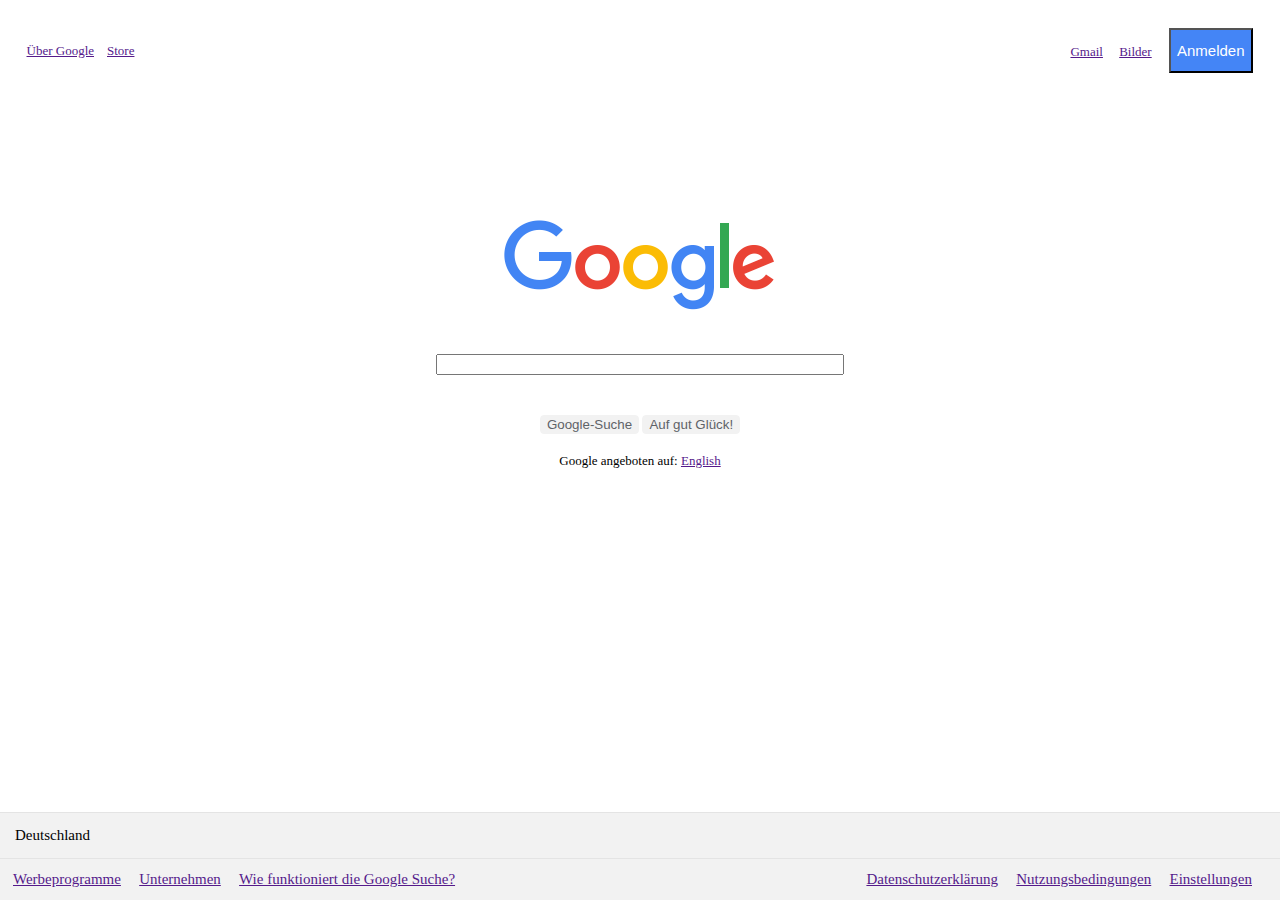
==== main.html @ 02e76c2a "Google homepage project first draft" ====
<!DOCTYPE html>
<head>
    <title>Google</title>
    <link rel="stylesheet" type="text/css" href="reset.css" media="screen"/>
    <link rel="stylesheet" type="text/css" href="stylesheet.css" media="screen"/>
</head>

<body>
    <header>
        <div id="top_bar">
            <div id="top_bar_left">
                <a href="" class="top_bar_left_element">Über Google</a>
                <a href="" class="top_bar_left_element">Store</a>
            </div>
            <div id="top_bar_right">
                <a href="" class="top_bar_right_element">Gmail</a>
                <a href="" class="top_bar_right_element">Bilder</a>
                <button type="button" id="sign_in_button" class="top_bar_right_element">Anmelden</button>
            </div>
        </div>
    </header>



    <div class="center">
        <img src="googlelogo.png" alt="The Google Logo" class="centered"><br>
        <input type="text" id="search_field" class="centered"><br>
        <div class="centered">
            <button type="button">Google-Suche</button>
            <button type="button">Auf gut Glück!</button>
        </div>
        <p class="centered">Google angeboten auf: <a href="">English</a></p>
    </div>

    <div id="bottom_bar">
        <div id="bottom_bar1">Deutschland</div>
        <div id="bottom_bar2">
            <div id="bottom_bar_left">
                <a href="">Werbeprogramme</a>
                <a href="">Unternehmen</a>
                <a href="">Wie funktioniert die Google Suche?</a>
            </div>
            <div id="bottom_bar_right">
                <a href="">Datenschutzerklärung</a>
                <a href="">Nutzungsbedingungen</a>
                <a href="">Einstellungen</a>
            </div>
        </div>
    </div>
</body>
---- stylesheet.css ----
p, a, div {
    font-size: small;
}





.centered {    
    margin: 20px;
}

.centered button {
    background-color: #f2f2f2;
    border: 1px solid #f2f2f2;
    border-radius: 4px;
    color: #5F6368;
}

#search_field {
    width: 80%;
}

#top_bar {
    display: flex;
    justify-content: space-between;
    padding: 20px;
}

#top_bar_left {
    display: flex;
    align-items: center;
}
s
#top_bar_right {
    display: flex;
    align-items: center;
}

.top_bar_right_element {
    margin: 0.5em;
}

.top_bar_left_element {
    margin: 0.5em;
}

#sign_in_button {
    background-color: #4485f6;
    color: white;
    font-size: 15px;
    height: 3em;
}

#bottom_bar {
    position: absolute;
    bottom: 0px;
    display: flex;
    flex-wrap: wrap;
    width: 100%;
    background-color: #f2f2f2;
}

#bottom_bar1 {
    width: 100%;
    padding: 1em;
    border-top: 1px solid #e4e4e4;
    font-size: 15px;
}

#bottom_bar2 {
    width: 100%;
    padding: 1em;
    display: flex;
    justify-content: space-between;
    border-top: 1px solid #e4e4e4;
}


#bottom_bar2 a{
   margin-right: 1em;
   font-size: 15px;
}

.center {
    height: 500px;
    width: 500px;
    position: absolute;
    top: 50%;
    left: 50%;
    transform: translate(-50%, -50%);
    text-align: center;
}
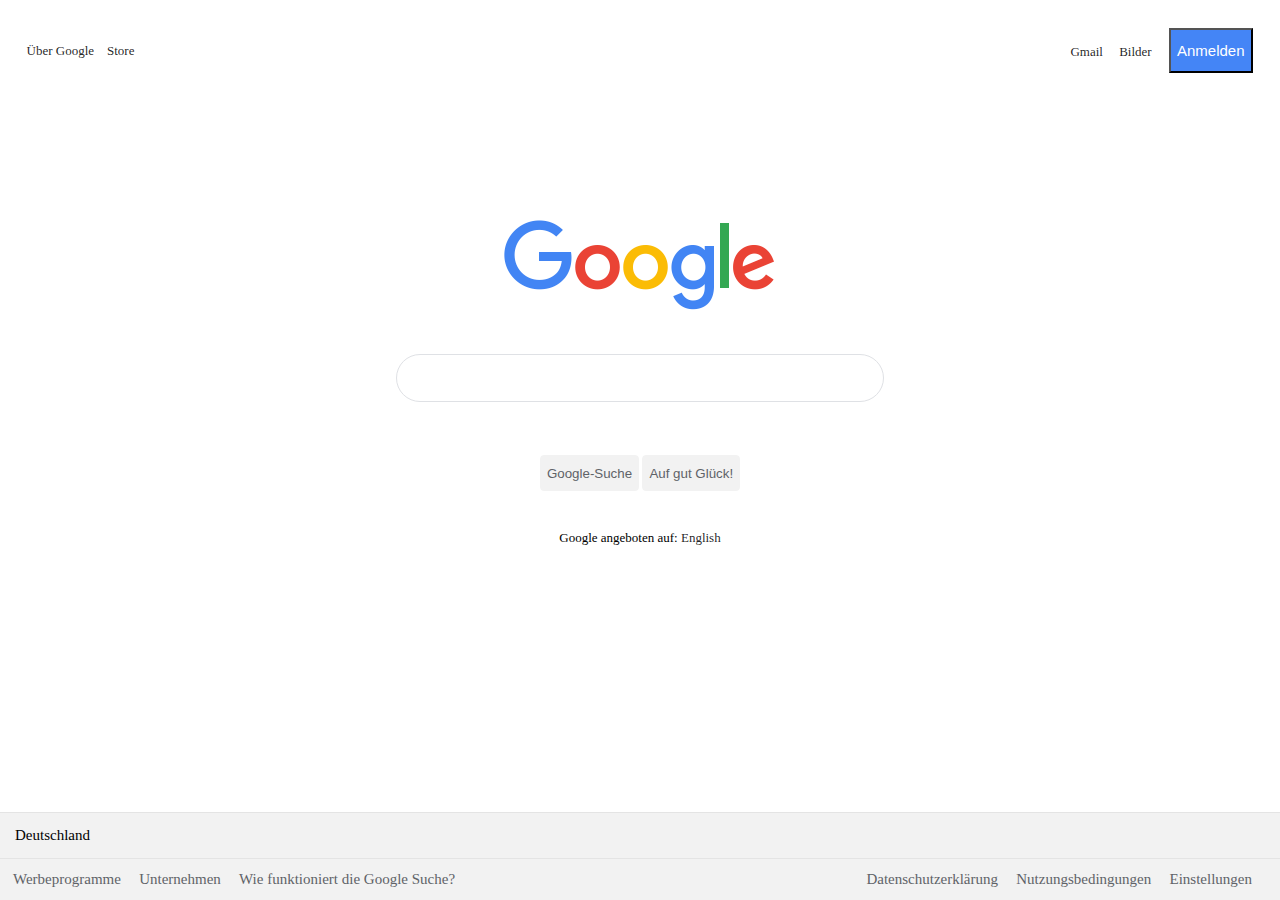
==== commit be8d1d88: "Added flexbox layouting for central website items, minor cosmetic changes" ====
--- a/main.html
+++ b/main.html
@@ -23,7 +23,9 @@
 
 
     <div class="center">
-        <img src="googlelogo.png" alt="The Google Logo" class="centered"><br>
+        <div>
+            <img src="googlelogo.png" alt="The Google Logo" class="centered">
+        </div>
         <input type="text" id="search_field" class="centered"><br>
         <div class="centered">
             <button type="button">Google-Suche</button>
--- a/stylesheet.css
+++ b/stylesheet.css
@@ -2,7 +2,10 @@
     font-size: small;
 }
 
-
+a {
+    text-decoration: none;
+    color: rgba(0,0,0,0.87);
+}
 
 
 
@@ -15,10 +18,16 @@
     border: 1px solid #f2f2f2;
     border-radius: 4px;
     color: #5F6368;
+    height: 36px;
+    min-width: 54px;
 }
 
 #search_field {
-    width: 80%;
+    width: 50em;
+    border: 1px solid #dfe1e5;
+    border-radius: 24px;
+    height: 44px;
+    width: 482px;
 }
 
 #top_bar {
@@ -61,6 +70,10 @@
     background-color: #f2f2f2;
 }
 
+#bottom_bar a {
+    color: #5f6368;
+}
+
 #bottom_bar1 {
     width: 100%;
     padding: 1em;
@@ -89,5 +102,7 @@
     top: 50%;
     left: 50%;
     transform: translate(-50%, -50%);
-    text-align: center;
+    display: flex;
+    flex-direction: column;
+    align-items: center;
 }